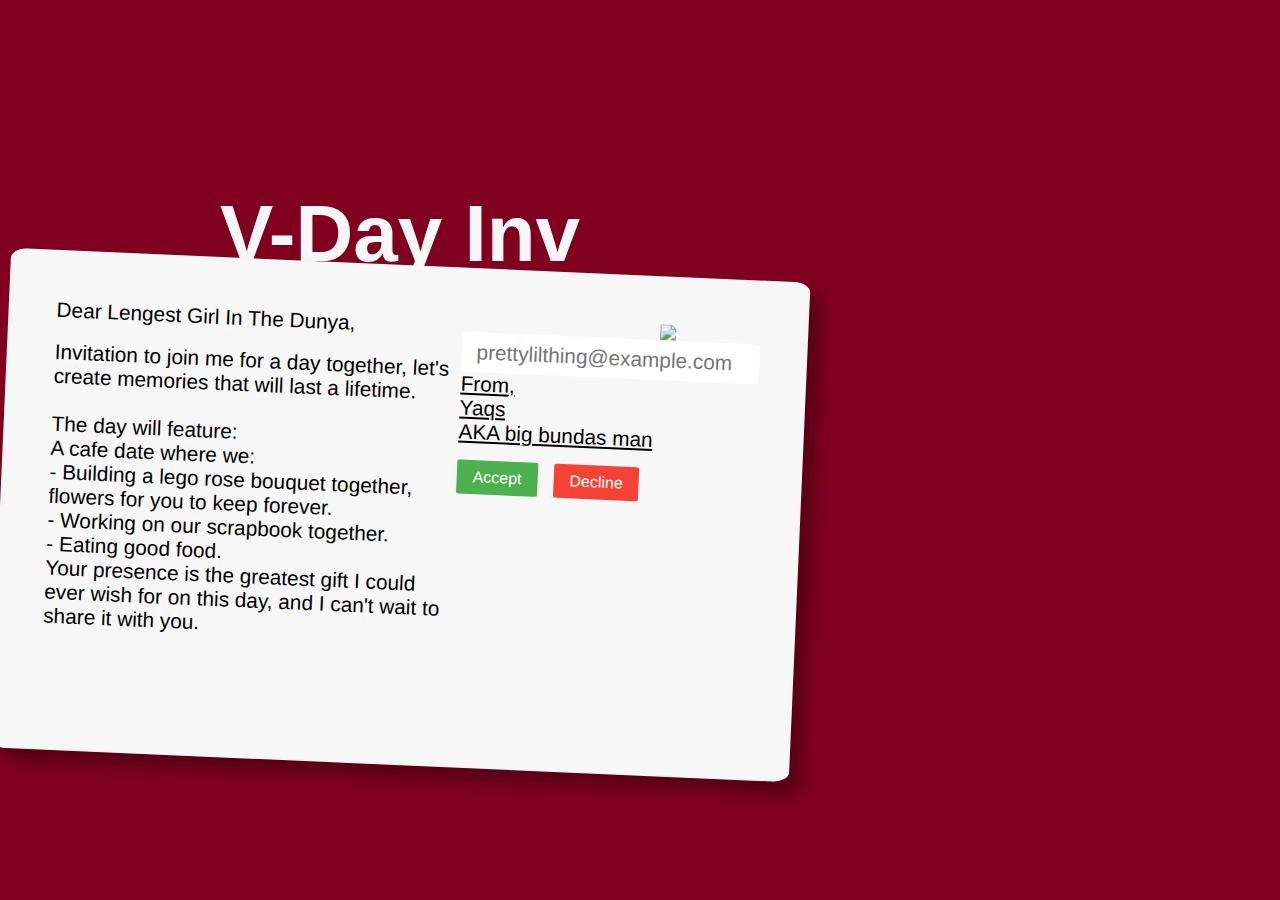
==== javascript-flower-animation/practice.html @ c04eaf0f "Add files via upload" ====
<!DOCTYPE html>
<html lang="en">
<head>
    <meta charset="UTF-8">
    <meta name="viewport" content="width=device-width, initial-scale=1.0">
    <title>Love Letter</title>
    <style>
        * {
            box-sizing: border-box;
        }

        body {
            font-family: 'Varela Round', 'Quicksand', sans-serif;
            background-color: #800020;
            margin: 0;
            padding: 0;
            display: flex;
            align-items: center;
            justify-content: center;
            height: 100vh;
        }

        .postcard {
            width: 800px;
            height: 500px;
            background-color: #f7f7f7;
            margin: 0 auto;
            border-radius: 2%;
            display: flex;
            justify-content: space-between;
            padding: 3em;
            box-shadow: .8em .8em 15px rgba(0,0,0,.3);
            -ms-transform: rotate(2.5deg);
            -webkit-transform: rotate(2.5deg);
            transform: rotate(2.5deg);
            -moz-transition: all .5s ease;
            -webkit-transition: all .5s ease;
            -o-transition: all .5s ease;
            transition: all .5s ease;
        }

        h1 {
            text-align: center;
            font-size: 5em;
            color: #f7f7f7;
            margin-bottom: -15px;
        }

        p {
            display: inline;
            font-size: 1.3em;
        }

        .postcard:hover,
        .postcard:active,
        .postcard:focus{
            -ms-transform: rotate(0deg);
            -webkit-transform: rotate(0deg);
            transform: rotate(0deg);
            -moz-transition: all .5s ease;
            -webkit-transition: all .5s ease;
            -o-transition: all .5s ease;
            transition: all .5s ease;
        }

        .mail_stamp {
            width: 100px;
            float: right;
        }

        #address {
            text-decoration: underline;
        }

        /*form*/
        input,
        textarea {
            border: none;
            border-radius: 4%;
            height: 1.9em;
            padding: .7em;
            font-size: 1.3em;
            font-family: 'Varela Round', 'Quicksand', sans-serif;
        }

        input:focus,
        textarea:focus {
            outline-color: pink;
        }

        .mail_stamp {
            width: 100px;
            float: right;
        }

        textarea {
            overflow: auto;
            resize: none;
            height: 10em;
            width: 17em;
            margin-top: .5em;
            margin-bottom: 1em;
        }

        .push{
            margin-bottom: 1em;
            margin-top: .5em;
        }

        .accept-decline {
            margin-top: 1em;
            display: flex;
            align-items: center;
        }

        .button {
            margin-right: 1em;
            padding: 0.5em 1em;
            font-size: 1em;
            border: none;
            border-radius: 4%;
            cursor: pointer;
            color: #fff;
        }

        #accept {
            background-color: #4CAF50; /* Green */
        }

        #decline {
            background-color: #f44336; /* Red */
        }

        /*footer*/
        footer {
            margin: 2em auto;
            text-align: center;
            font-family: 'Varela Round', 'Quicksand', sans-serif;
            color: white;
        }

        footer p {
            font-size: 1em;
            letter-spacing: 1px;
        }

    </style>
</head>
<body>
    <div class="wrap">
        <h1>V-Day Inv</h1>
        <div class="postcard">
            <div class="letter">
                <form action="#" method="post" class="message_form">
                    <p class="push">Dear Lengest Girl In The Dunya,</p><br><br>
                    <p id="message" name="message_to_recipient">
                        Invitation to join me for a day together, let's create memories that will last a lifetime. <br> <br>
                        The day will feature: <br>
                        A cafe date where we: <br>
                        - Building a lego rose bouquet together, flowers for you to keep forever. <br>
                        - Working on our scrapbook together. <br>
                        - Eating good food. <br>
                        Your presence is the greatest gift I could ever wish for on this day, and I can't wait to share it with you.
                    </p><br>
                </form>
            </div>
            <div class="address">
                <img src="http://i44.photobucket.com/albums/f9/dandee114/stamp_zpsvbuxiwih.png" class="mail_stamp">
                <form action="#" method="post" class="message_form">
                    <input type="email" id="recipient_email" name="recipient_email" placeholder="prettylilthing@example.com">
                </form>
                <p id="address">From,<br>
                    Yaqs<br>
                    AKA big bundas man
                </p>
                <div class="accept-decline">
                    <button class="button" id="accept" onclick="redirectToAnotherPage()">Accept</button>
                    <button class="button" id="decline">Decline</button>
                </div>
            </div>
        </div>
    </div>

    <footer>
        <!-- Your footer content here -->
    </footer>

    <script>
        function redirectToAnotherPage() {
            // Replace 'another_page.html' with the actual HTML page you want to redirect to
            window.location.href = 'sending.html';
        }
    </script>
</body>
</html>
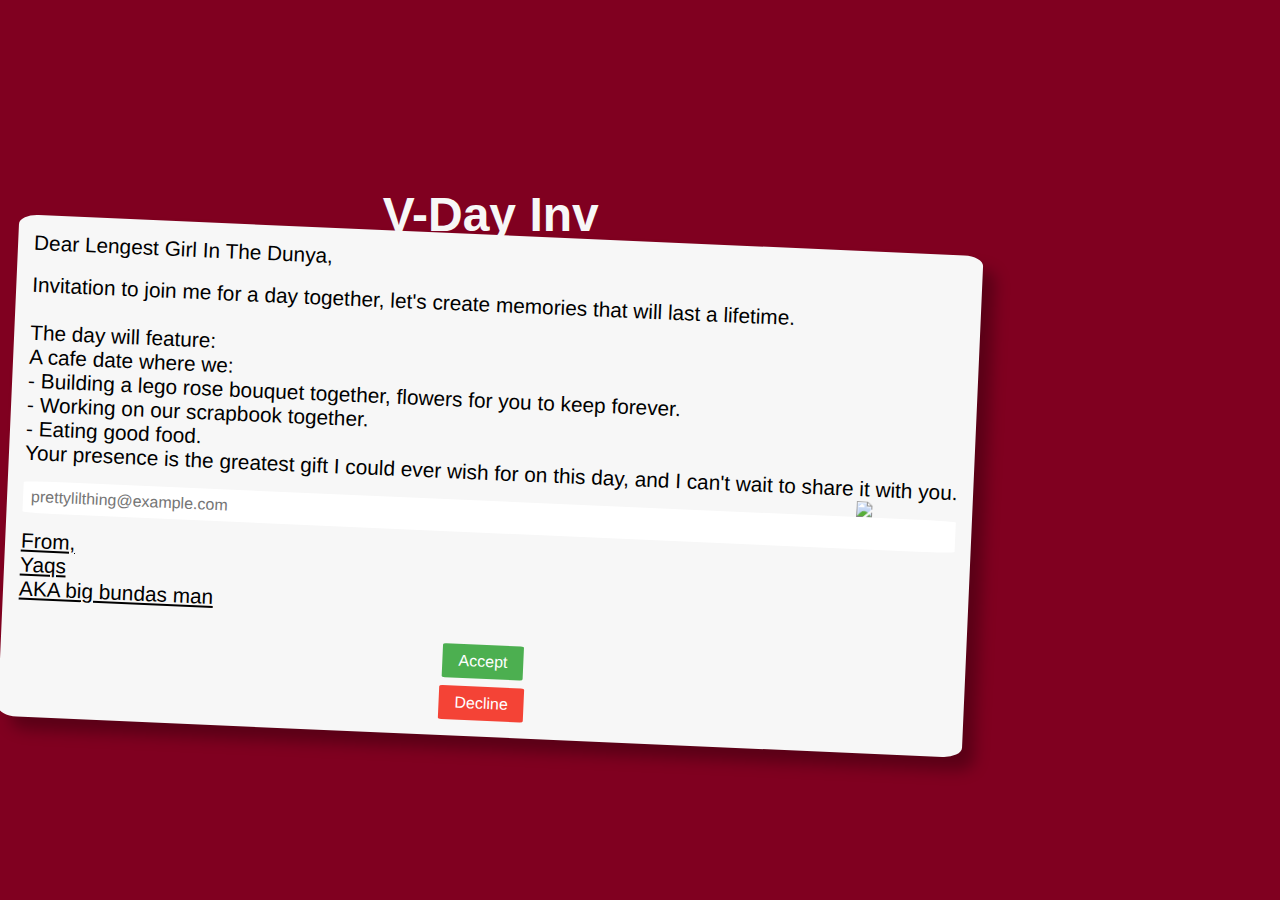
==== commit be5fea7a: "Update practice.html" ====
--- a/javascript-flower-animation/practice.html
+++ b/javascript-flower-animation/practice.html
@@ -21,14 +21,14 @@
         }
 
         .postcard {
-            width: 800px;
-            height: 500px;
+            max-width: 100%; /* Adjusted to be responsive */
+            height: auto; /* Adjusted to be responsive */
             background-color: #f7f7f7;
-            margin: 0 auto;
+            margin: 0.5em;
             border-radius: 2%;
             display: flex;
-            justify-content: space-between;
-            padding: 3em;
+            flex-direction: column; /* Adjusted for mobile layout */
+            padding: 1em;
             box-shadow: .8em .8em 15px rgba(0,0,0,.3);
             -ms-transform: rotate(2.5deg);
             -webkit-transform: rotate(2.5deg);
@@ -41,7 +41,7 @@
 
         h1 {
             text-align: center;
-            font-size: 5em;
+            font-size: 3em; /* Adjusted for smaller screens */
             color: #f7f7f7;
             margin-bottom: -15px;
         }
@@ -72,37 +72,31 @@
             text-decoration: underline;
         }
 
-        /*form*/
+        /* form */
         input,
         textarea {
+            width: 100%; /* Adjusted for smaller screens */
             border: none;
             border-radius: 4%;
-            height: 1.9em;
-            padding: .7em;
-            font-size: 1.3em;
+            height: 2em; /* Adjusted for smaller screens */
+            padding: .5em;
+            font-size: 1em; /* Adjusted for smaller screens */
             font-family: 'Varela Round', 'Quicksand', sans-serif;
+            margin-bottom: 1em; /* Adjusted for smaller screens */
         }
 
         input:focus,
         textarea:focus {
             outline-color: pink;
-        }
-
-        .mail_stamp {
-            width: 100px;
-            float: right;
         }
 
         textarea {
             overflow: auto;
             resize: none;
             height: 10em;
-            width: 17em;
-            margin-top: .5em;
-            margin-bottom: 1em;
-        }
-
-        .push{
+        }
+
+        .push {
             margin-bottom: 1em;
             margin-top: .5em;
         }
@@ -110,11 +104,12 @@
         .accept-decline {
             margin-top: 1em;
             display: flex;
+            flex-direction: column; /* Adjusted for mobile layout */
             align-items: center;
         }
 
         .button {
-            margin-right: 1em;
+            margin-top: 0.5em; /* Adjusted for smaller screens */
             padding: 0.5em 1em;
             font-size: 1em;
             border: none;
@@ -131,7 +126,7 @@
             background-color: #f44336; /* Red */
         }
 
-        /*footer*/
+        /* footer */
         footer {
             margin: 2em auto;
             text-align: center;
@@ -144,6 +139,24 @@
             letter-spacing: 1px;
         }
 
+        @media only screen and (max-width: 600px) {
+            h1 {
+                font-size: 2em;
+            }
+
+            .postcard {
+                margin: 0.5em;
+                padding: 0.5em;
+            }
+
+            .mail_stamp {
+                width: 80px;
+            }
+
+            .button {
+                font-size: 0.9em;
+            }
+        }
     </style>
 </head>
 <body>
@@ -192,4 +205,4 @@
         }
     </script>
 </body>
-</html>+</html>
